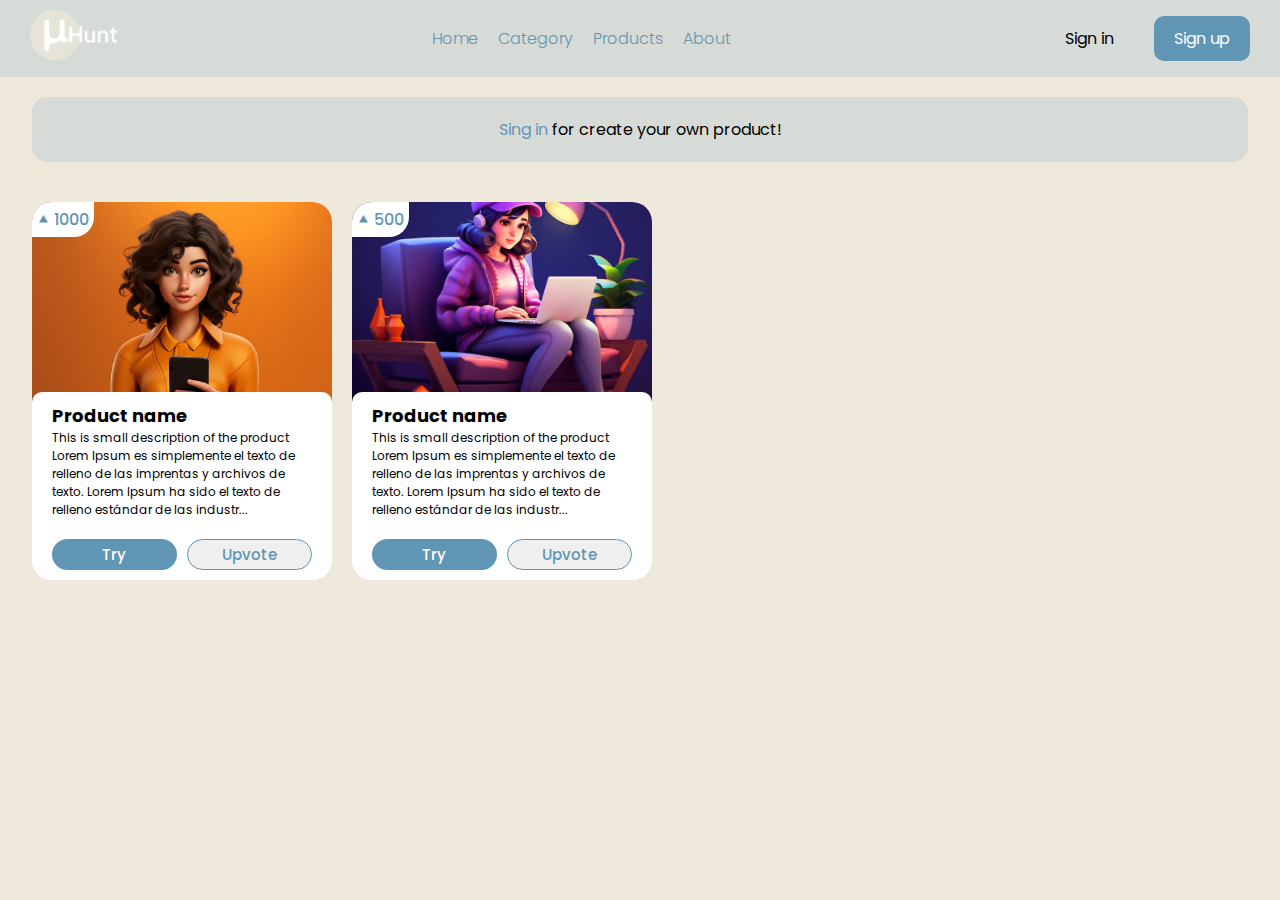
==== index.html @ 31dacc66 "Add new files and update existing files" ====
<!DOCTYPE html>
<html lang="en">

<head>
    <meta charset="UTF-8">
    <meta name="viewport" content="width=device-width, initial-scale=1.0">
    <link rel="icon" href="images/favicon.png" type="image/x-icon">
    <link rel="shortcut icon" href="images/favicon.png" type="image/x-icon">
    <link rel="stylesheet" href="index.css">
    <link rel="stylesheet" href="/css/global.css">
    <script src="https://code.jquery.com/jquery-1.11.3.min.js"></script>
    <script>
        $(function () {
            $("#includeHtml").load("/includes/header.html");
        });
    </script>
    <title>MuHunt</title>
</head>

<body>
    <!--header -->
    <div id="includeHtml"></div>

    <!-- main section-->
    <main>
        <div class="banner"><a href="/pages/signup.html"><span>Sing in</span> </a> for create your own product!</div>

        <div class="products">

            <div class="card">
                <div class="card-image">
                    <img src="/images/signupbg.png" alt="">
                    <p class="upvote-count">&#11205; 1000</p>
                </div>
                <div class="card-description">
                    <div class="card-text">
                        <h2>Product name</h2>
                        <p>This is small description of the product Lorem Ipsum es simplemente el texto de relleno de
                            las
                            imprentas y archivos de texto. Lorem Ipsum ha sido el texto de relleno estándar de las
                            industr...
                        </p>
                    </div>
                    <div class="btns">
                        <button class="btn highlight">Try</button>
                        <button class="btn">Upvote</button>
                    </div>
                </div>
            </div>

            <div class="card">
                <div class="card-image">
                    <img src="/images/loginbg.png" alt="">
                    <p class="upvote-count">&#11205; 500</p>
                </div>
                <div class="card-description">
                    <div class="card-text">
                        <h2>Product name</h2>
                        <p>This is small description of the product Lorem Ipsum es simplemente el texto de relleno de
                            las
                            imprentas y archivos de texto. Lorem Ipsum ha sido el texto de relleno estándar de las
                            industr...
                        </p>
                    </div>
                    <div class="btns">
                        <button class="btn highlight">Try</button>
                        <button class="btn">Upvote</button>
                    </div>
                </div>
            </div>

        </div>
    </main>


</body>

</html>
---- index.css ----
main {
    width: 95vw;
    margin: auto;
    display: flex;
    flex-direction: column;
    align-items: center;
}

main .banner {
    background: #BDCDD680;
    width: 100%;
    text-align: center;
    padding: 20px;
    border-radius: 15px;
    margin: 20px 0px;
}

main .banner a {
    text-decoration: none;
}

main .banner span {
    color: #6096B4;
}

main .products {
    display: flex;
    flex-wrap: wrap;
    justify-content: flex-start;
    gap: 20px;
    width: 100%;
}

main .products .card {
    width: 300px;
    background: #fff;
    border-radius: 20px;
    margin: 20px 0px;
}

main .products .card .card-image {
    height: 200px;
    position: relative;
}

main .products .card .card-image .upvote-count {
    position: absolute;
    color: #6096B4;
    top: 0px;
    background: #fff;
    padding: 5px;
    min-width: 50px;
    border-radius: 20px 0px;
    font-weight: 500;
}

main .products .card img {
    width: 100%;
    border-radius: 20px 20px 0px 0px;
    object-fit: cover;
    height: 100%;
}

main .products .card .card-description {
    padding: 10px 20px;
    border-radius: 10px 10px 20px 20px;
    margin-top: -10px;
    background: #ffffff;
    position: relative;
    z-index: 1;
}

main .products .card .card-description .card-text {
    font-size: 12px;
}

main .products .card .card-description .btns {
    width: 100%;
    display: flex;
    gap: 10px;
    margin-top: 20px;
}

main .products .card .card-description .btns .btn {
    padding: 3px 20px;
    border-radius: 30px;
    border: 1px solid #6096B4;
    color: #6096B4;
    font-size: 15px;
    font-weight: 500;
    width: 50%;
    cursor: pointer;
}

main .products .card .card-description .btns .highlight {
    border: none;
    color: white;
    background: #6096B4;
}
---- css/global.css ----
@import url('https://fonts.googleapis.com/css2?family=Poppins:ital,wght@0,100;0,200;0,300;0,400;0,500;0,600;0,700;0,800;0,900;1,100;1,200;1,300;1,400;1,500;1,600;1,700;1,800;1,900&display=swap');

* {
    margin: 0;
    padding: 0;
    box-sizing: border-box;
    font-family: 'Poppins', sans-serif;
}

body {
    background-color: #EEE9DA;
}

.header {
    display: flex;
    justify-content: space-between;
    align-items: center;
    padding: 10px 30px;
    background-color: #BDCDD680;
}

.header .logo a img {
    height: 50px;
}
.header .menu{
    display: flex;
    justify-content: space-between;
    align-items: center;
    gap: 20px;
}
.header .menu a{
    color: #6096B4;
    text-decoration: none;
    font-weight: 300;
    transition: all .8s ease-in;
}
.header .menu a:hover{
    font-weight: 500;
}
.header .btns {
    display: flex;
    gap: 20px;
}
.header .btns a{
    color: #000;
    text-decoration: none;
    padding: 10px 20px;
    border-radius: 10px;
}
.header .btns .highlight{
    color: #fff;
    background-color: #6096B4;
    text-decoration: none;
    padding: 10px 20px;
    border-radius: 10px;
}
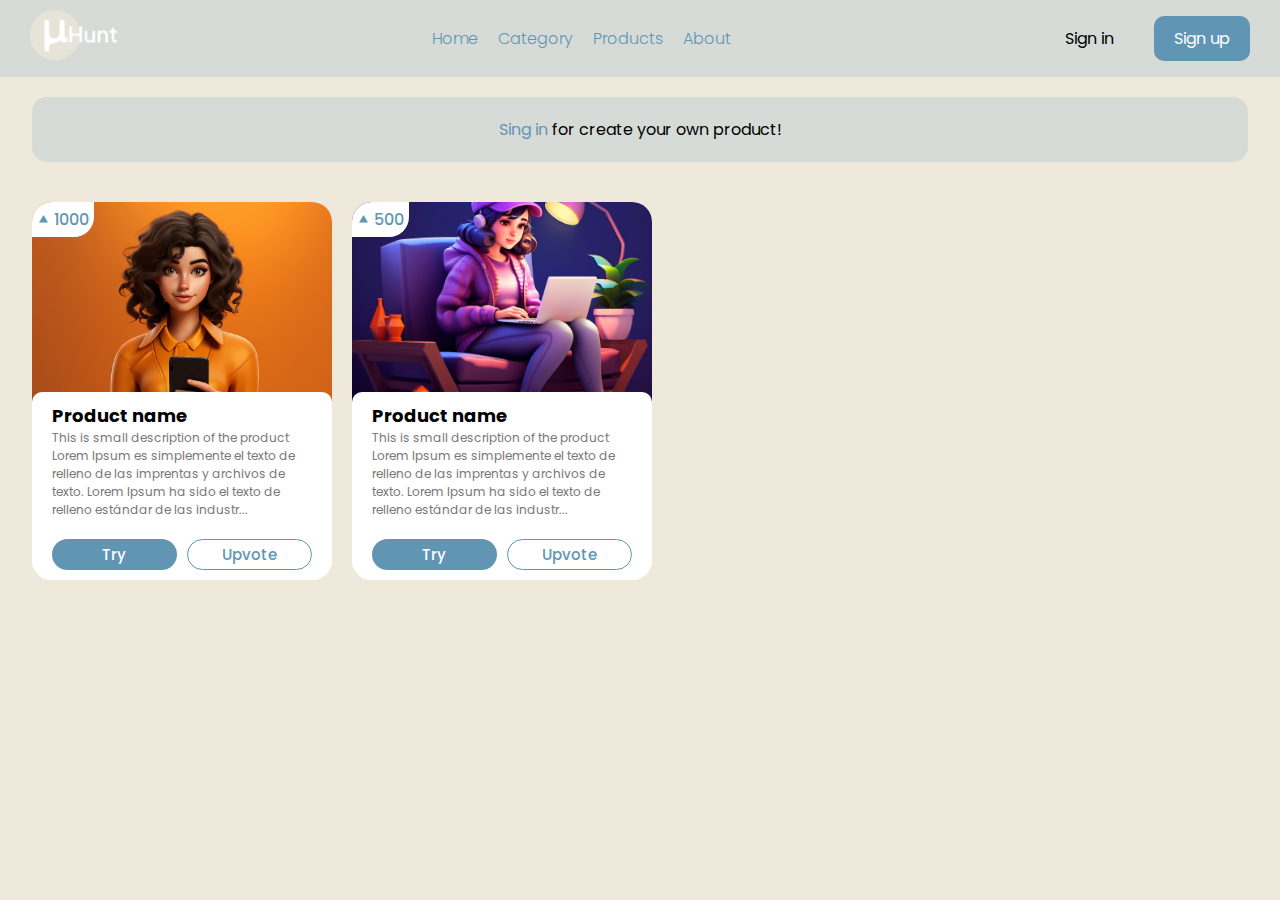
==== commit 9365c8f8: "Update image paths in index.html" ====
--- a/index.html
+++ b/index.html
@@ -11,7 +11,7 @@
     <script src="https://code.jquery.com/jquery-1.11.3.min.js"></script>
     <script>
         $(function () {
-            $("#includeHtml").load("/includes/header.html");
+            $("#includeHtml").load("./includes/header.html");
         });
     </script>
     <title>MuHunt</title>
@@ -29,7 +29,7 @@
 
             <div class="card">
                 <div class="card-image">
-                    <img src="/images/signupbg.png" alt="">
+                    <img src="./images/signupbg.png" alt="">
                     <p class="upvote-count">&#11205; 1000</p>
                 </div>
                 <div class="card-description">
@@ -50,7 +50,7 @@
 
             <div class="card">
                 <div class="card-image">
-                    <img src="/images/loginbg.png" alt="">
+                    <img src="./images/loginbg.png" alt="">
                     <p class="upvote-count">&#11205; 500</p>
                 </div>
                 <div class="card-description">
--- a/index.css
+++ b/index.css
@@ -74,6 +74,10 @@
     font-size: 12px;
 }
 
+main .products .card .card-description .card-text p {
+    color: #787878;
+}
+
 main .products .card .card-description .btns {
     width: 100%;
     display: flex;
@@ -90,6 +94,7 @@
     font-weight: 500;
     width: 50%;
     cursor: pointer;
+    background-color: transparent;
 }
 
 main .products .card .card-description .btns .highlight {
